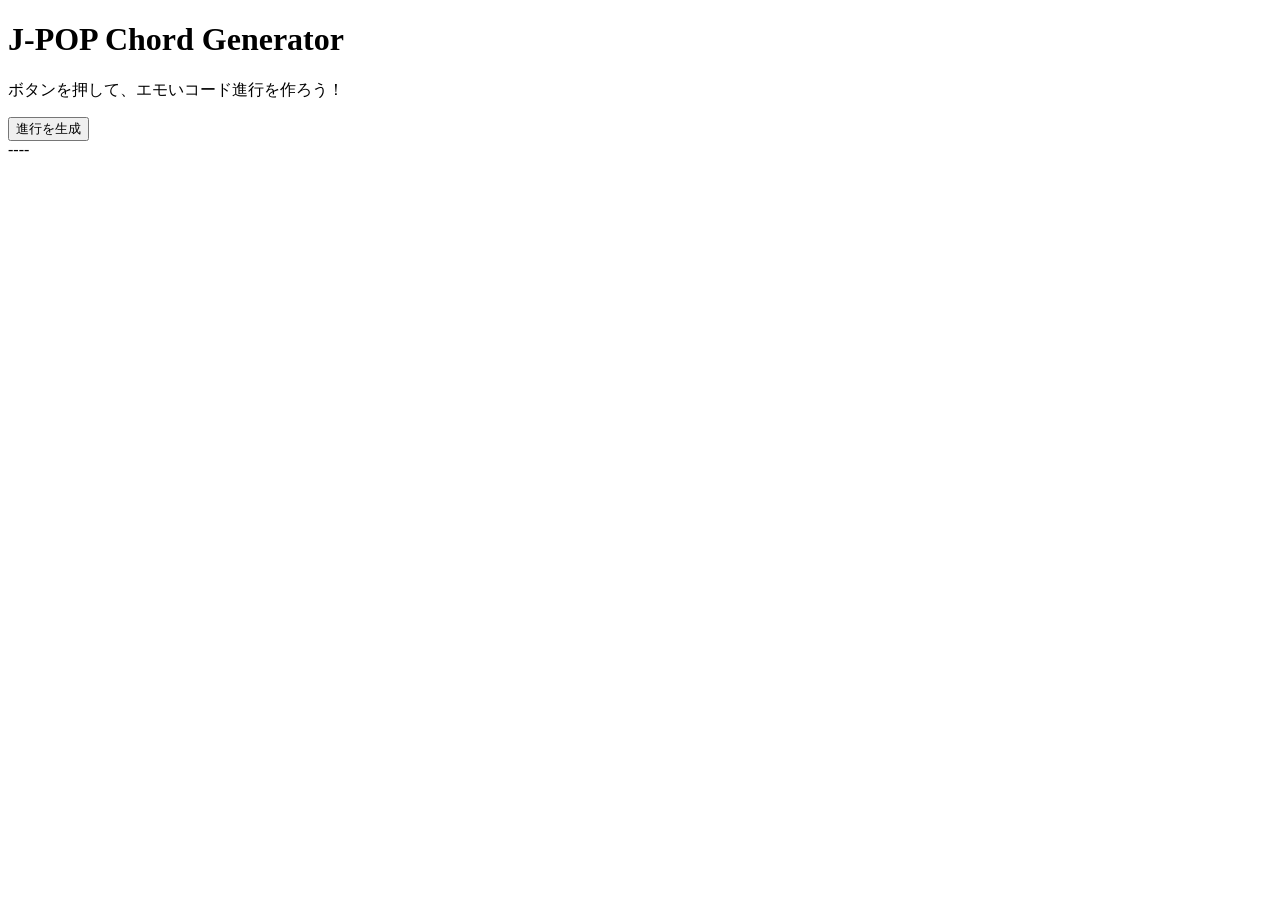
==== index.html @ 059e546a "Create index.html" ====
<!DOCTYPE html>
<html lang="ja">
<head>
    <meta charset="UTF-8">
    <title>J-POP Chord Generator</title>
    <link rel="stylesheet" href="style.css">
</head>
<body>
    <div class="container">
        <h1>J-POP Chord Generator</h1>
        <p>ボタンを押して、エモいコード進行を作ろう！</p>
        <button id="generateBtn">進行を生成</button>
        <div id="display" class="chord-display">----</div>
    </div>
    <script src="script.js"></script>
</body>
</html>
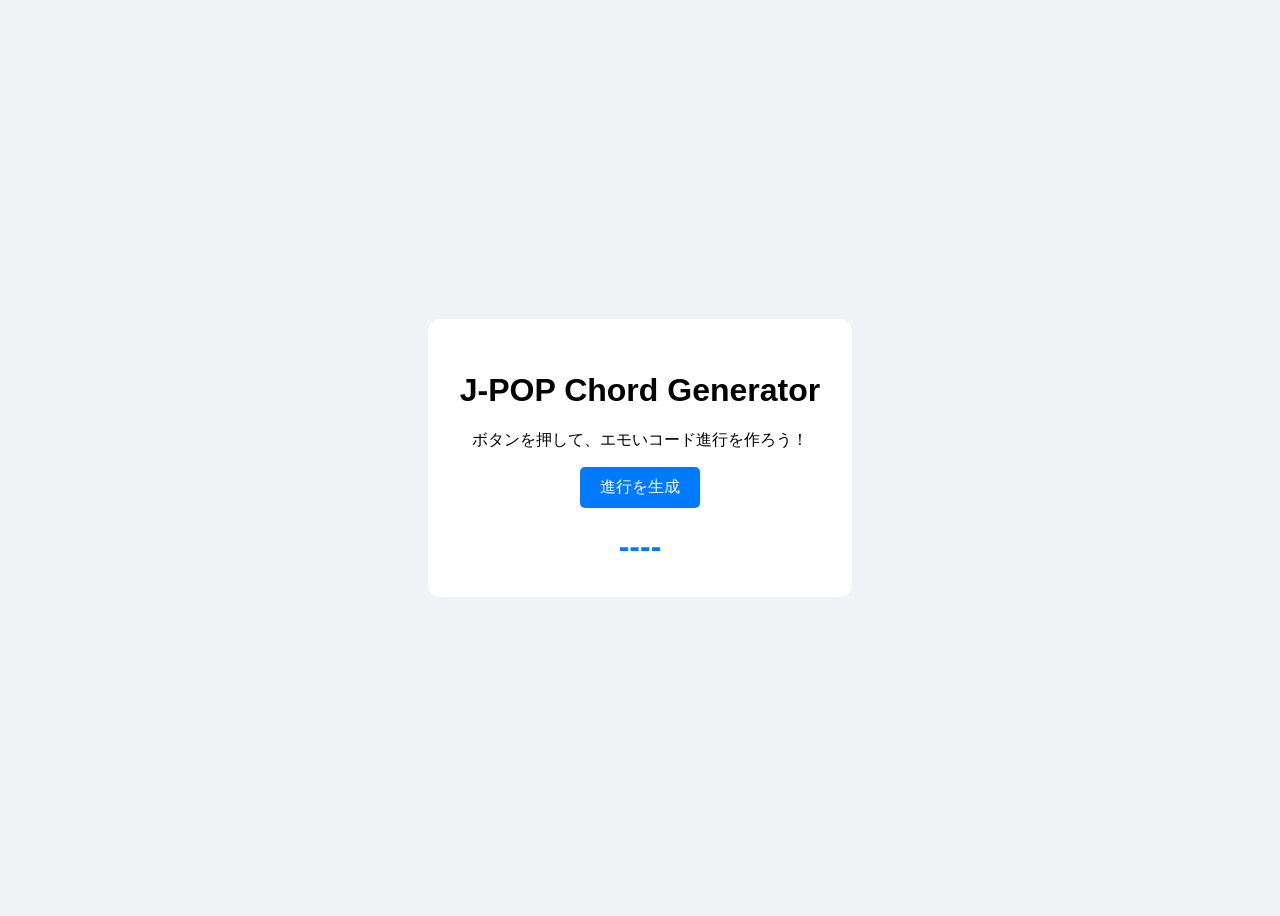
==== commit edf2432f: "Update index.html css" ====
--- a/index.html
+++ b/index.html
@@ -2,6 +2,7 @@
 <html lang="ja">
 <head>
     <meta charset="UTF-8">
+    <link href="style.css" rel="stylesheet">
     <title>J-POP Chord Generator</title>
     <link rel="stylesheet" href="style.css">
 </head>
--- a/style.css
+++ b/style.css
@@ -0,0 +1,4 @@
+body { font-family: sans-serif; background: #f0f2f5; display: flex; justify-content: center; align-items: center; height: 100vh; }
+.container { text-align: center; background: white; padding: 2rem; border-radius: 12px; shadow: 0 4px 6px rgba(0,0,0,0.1); }
+.chord-display { margin-top: 20px; font-size: 2rem; font-weight: bold; color: #007bff; }
+button { padding: 10px 20px; font-size: 1rem; cursor: pointer; background: #007bff; color: white; border: none; border-radius: 5px; }
--- a/style.css
+++ b/style.css
@@ -0,0 +1,4 @@
+body { font-family: sans-serif; background: #f0f2f5; display: flex; justify-content: center; align-items: center; height: 100vh; }
+.container { text-align: center; background: white; padding: 2rem; border-radius: 12px; shadow: 0 4px 6px rgba(0,0,0,0.1); }
+.chord-display { margin-top: 20px; font-size: 2rem; font-weight: bold; color: #007bff; }
+button { padding: 10px 20px; font-size: 1rem; cursor: pointer; background: #007bff; color: white; border: none; border-radius: 5px; }
